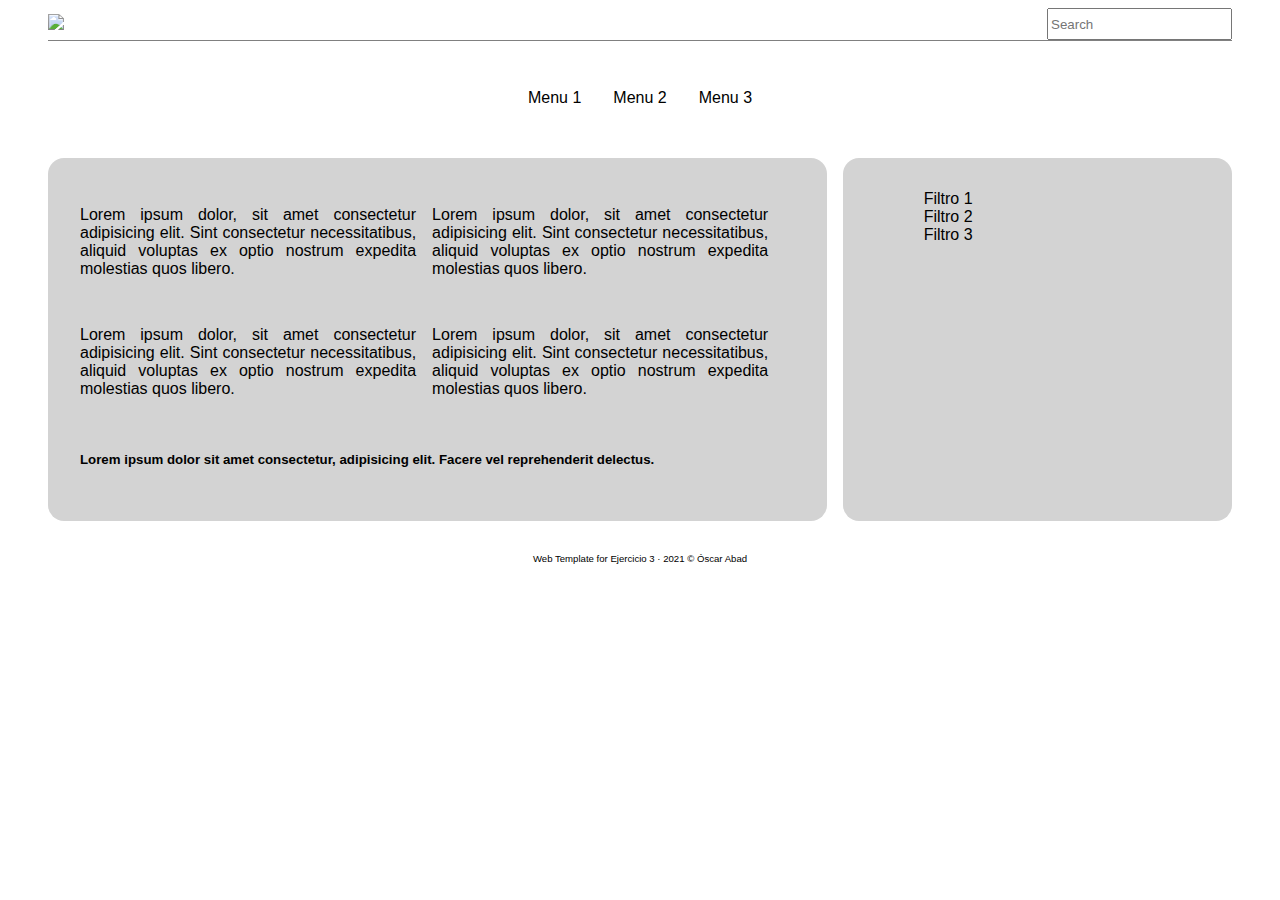
==== Level_2/Exercise_4-Design_the_Whole_Web/index.html @ 7683a9c5 "Sprint 1 - Ejercicios 1~3" ====
<!DOCTYPE html>
  <html lang="en">
  <link rel="stylesheet" href="css/styles.css">
  <link rel="shortcut icon" href="img/favicon.ico" type="image/x-icon">
  <!-- Font Awesome cdn -->
  <link rel="stylesheet" href="https://cdnjs.cloudflare.com/ajax/libs/font-awesome/5.15.4/css/all.css" integrity="sha512-4wfcoXlib1Aq0mUtsLLM74SZtmB73VHTafZAvxIp/Wk9u1PpIsrfmTvK0+yKetghCL8SHlZbMyEcV8Z21v42UQ==" crossorigin="anonymous" referrerpolicy="no-referrer" />
  <head>
    <meta charset="UTF-8">
    <meta http-equiv="X-UA-Compatible" content="IE=edge">
    <meta name="viewport" content="width=device-width, initial-scale=1.0">
    <title>Japan Travel - Tu blog sobre viajar a Japón.</title>
  </head>
  <body>
    <div>
      <header>
        <a href="#">
          <img id="logo" src="https://upload.wikimedia.org/wikipedia/commons/a/ab/Logo_TV_2015.png"/>
        </a>
        
        <input type="search" placeholder="Search" name="" id="search">
      </header>
      <section id="">

      </section>
      <nav>
        <ul>
          <li><a href="#">Menu 1</a></li>
          <li><a href="#">Menu 2</a></li>
          <li><a href="#">Menu 3</a></li>
        </ul>
      </nav>
      <main>        
        <p>
          Lorem ipsum dolor, sit amet consectetur adipisicing elit. Sint consectetur necessitatibus, aliquid voluptas ex optio nostrum expedita molestias quos libero.
        </p>
        <p>
          Lorem ipsum dolor, sit amet consectetur adipisicing elit. Sint consectetur necessitatibus, aliquid voluptas ex optio nostrum expedita molestias quos libero.
        </p>
        <p>
          Lorem ipsum dolor, sit amet consectetur adipisicing elit. Sint consectetur necessitatibus, aliquid voluptas ex optio nostrum expedita molestias quos libero.
        </p>
        <p>
          Lorem ipsum dolor, sit amet consectetur adipisicing elit. Sint consectetur necessitatibus, aliquid voluptas ex optio nostrum expedita molestias quos libero.
        </p>
        <h5>Lorem ipsum dolor sit amet consectetur, adipisicing elit. Facere vel reprehenderit delectus.</h5>
      </main>
      <aside>
        <ul>
          <li><a href="#">Filtro 1</a></li>
          <li><a href="#">Filtro 2</a></li>
          <li><a href="#">Filtro 3</a></li>
        </ul>
      </aside>
      <footer>Web Template for Ejercicio 3 · 2021 © Óscar Abad</footer>
    </div>
  </body>
  </html>
---- Level_2/Exercise_4-Design_the_Whole_Web/css/styles.css ----
/* General */
html {
  max-width: 1200px;
  margin: 0 auto;
  text-align: center;
  justify-content: center;
  font-family: -apple-system, BlinkMacSystemFont, 'Segoe UI', Roboto, Oxygen, Ubuntu, Cantarell, 'Open Sans', 'Helvetica Neue', sans-serif;
}
html div {
  display: grid;
  grid-template-areas: "header header"
                       "nav nav"
                       "main aside"
                       "footer footer";
  grid-template-columns: 2fr 1fr;
  grid-template-rows: auto;
  gap: 1rem;
}
#logo {
  grid-area: logo;
  width: 10rem;
}
header input {
  grid-area: search;
  height: 2rem;
}
header {
  grid-area: header;
  display: flex;
  align-items: center;
  justify-content: space-between;
  border-bottom: 1px solid gray;
}
a {
  text-decoration:none;
  color: black;
}
h1 {
  font-size: 2rem;
  text-align: center;
}
nav {
  grid-area: nav;
}
nav ul {
  display: flex;
  list-style-type: none;
  justify-content: center;
  padding-inline-start: 0;
  text-align: left;  
}
nav ul li {
  padding: 1rem;
  border-bottom: 0.2rem solid transparent;
}
nav ul li:hover {
  border-bottom: 0.2rem solid gray;
  cursor: pointer;
}
aside {
  background-color: lightgray;
  grid-area: aside;
  padding: 1rem;
  border-radius: 1rem;
}
aside ul li {
  list-style-type: none;
  border-left: 0.6rem solid transparent;
  text-align: left;
  padding-left: 1rem;
}
aside ul li:hover {
  border-left: 0.2rem solid gray;
  cursor: pointer;
}
main {
  grid-area: main;
  padding: 1.5rem;
  border-radius: 1rem;
  background-color: lightgray;
  display: flex;
  align-content: space-around;
  flex-wrap: wrap;
  text-align: center;
}
main p {
  padding: 0.5rem;
  width: 46%;
  text-align: justify;
}
main h5 {
  padding: 0.5rem;
  text-align: justify;
  width: 100%;
}
footer {
  grid-area: footer;
  padding: 1rem;
  font-size: 0.6rem;
}
/* Mobile */
@media screen and (max-width:480px) {
  html {
    max-width: 760px;
    margin: 0 auto;
    text-align: center;
    justify-content: center;
  }
  html div {
    display: grid;
    grid-template-areas: "header"
                         "nav"
                         "main"
                         "aside"
                         "footer";
    grid-template-columns: 1fr;
    grid-template-rows: auto;
    gap: 0.5rem;
  }
  header {
    display: block;
  }      
  #logo {
    width: 5rem;
    float: none;
  }
  input {
    width: 100%;
    margin: 1rem auto;
    padding: 0.5rem;
  }
  nav {
    width: 100%;
  }
  main p {
    width: 100%;
    padding: 0;
  }
}
/* Tablet */
@media screen and (min-width:481px) and (max-width: 768px) {
  html {
    max-width: 760px;
    margin: 0 auto;
    text-align: center;
    justify-content: center;
  }
  html div {
    display: grid;
    grid-template-areas: "header header"
                         "nav nav"
                         "main main"
                         "aside aside"
                         "footer footer";
    grid-template-columns: 1fr 1fr;
    grid-template-rows: auto;
    gap: 0.7rem;
  }
  #logo {
    width: 7.5rem;
  }
  header input {
    width: 6rem;
  }
}
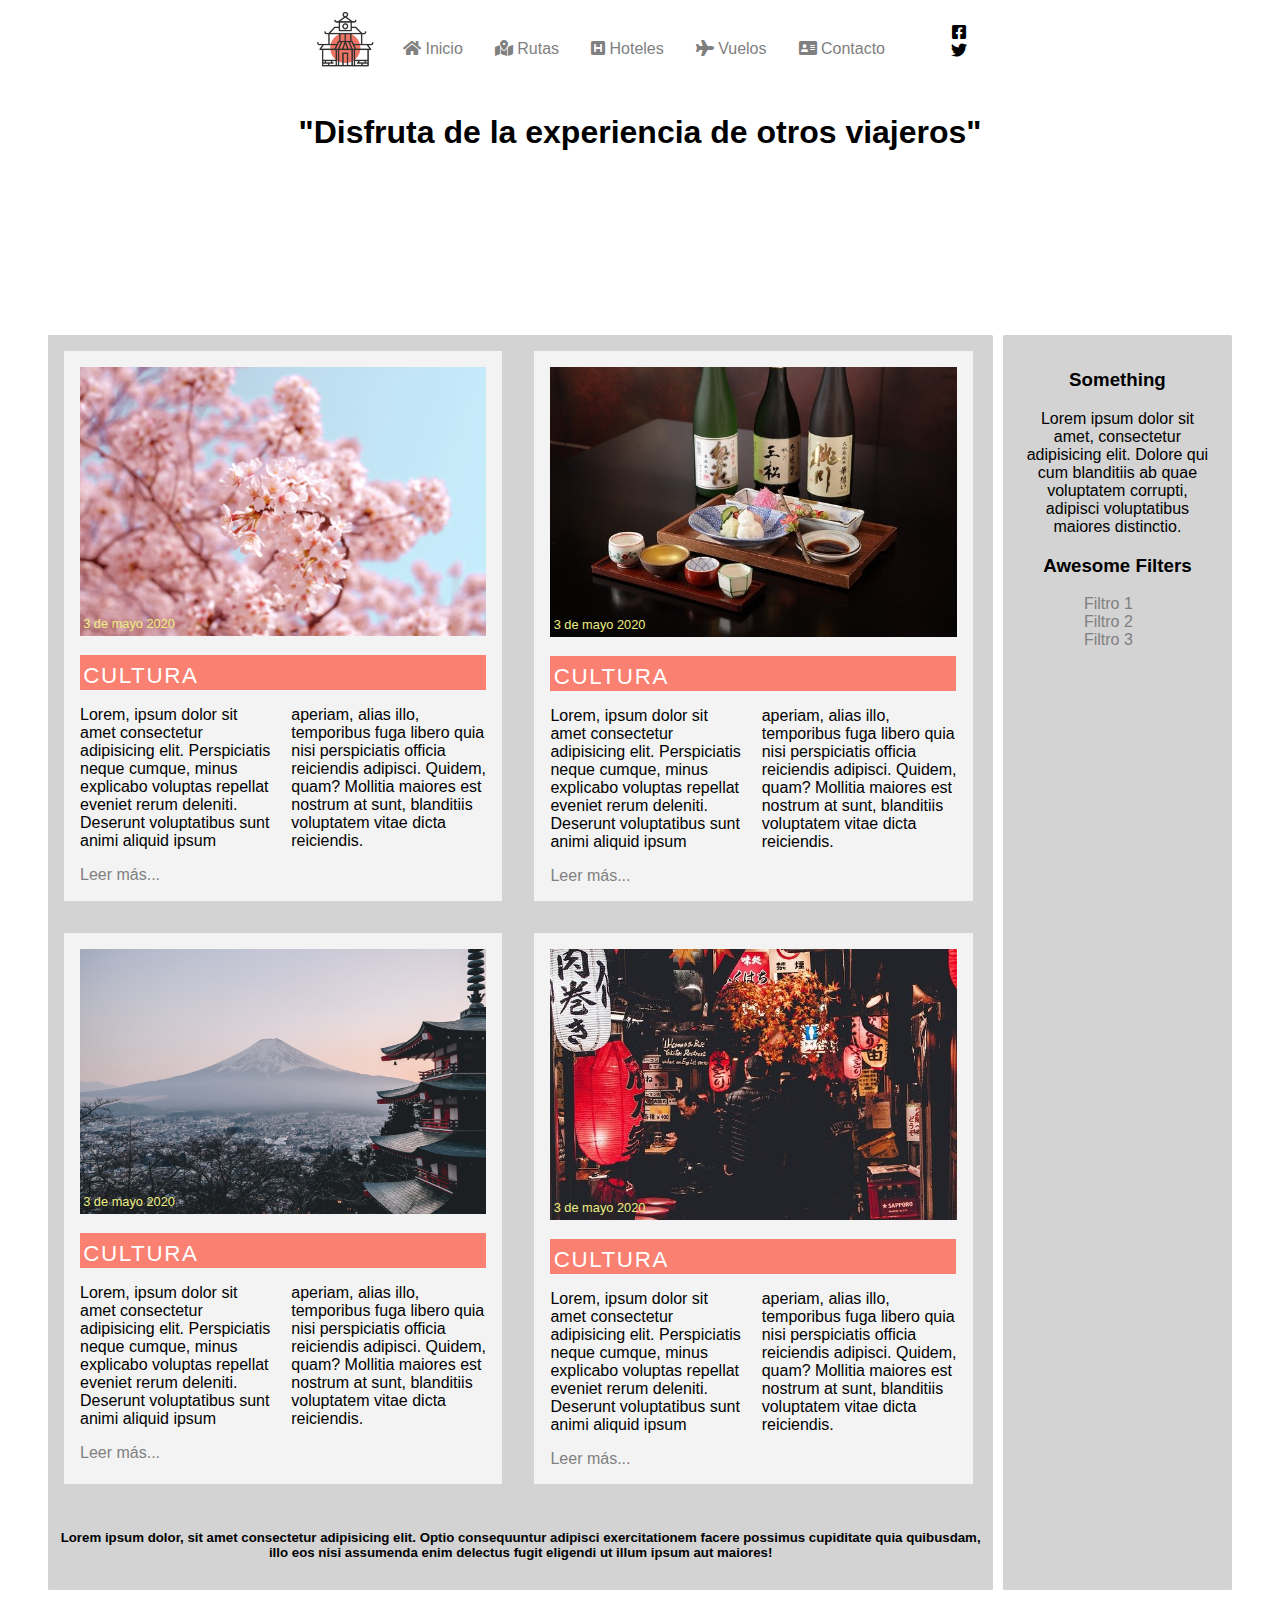
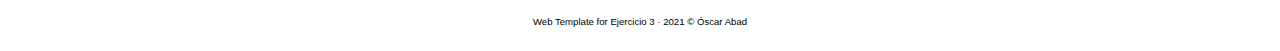
==== commit bba42289: "Sprint 1 - Ejercicios 4 y 5 - WIP" ====
--- a/Level_2/Exercise_4-Design_the_Whole_Web/index.html
+++ b/Level_2/Exercise_4-Design_the_Whole_Web/index.html
@@ -13,38 +13,73 @@
   <body>
     <div>
       <header>
-        <a href="#">
-          <img id="logo" src="https://upload.wikimedia.org/wikipedia/commons/a/ab/Logo_TV_2015.png"/>
-        </a>
-        
-        <input type="search" placeholder="Search" name="" id="search">
+        <div class="header">
+          <a href="#">
+            <img id="logo" src="img/logo.png"/>
+          </a>
+          <nav>
+            <ul>
+              <li><a href="#"><i class="fas fa-home"></i> Inicio</a></li>
+              <li><a href="#"><i class="fas fa-map-marked-alt"></i> Rutas</a></li>
+              <li><a href="#"><i class="fas fa-h-square"></i> Hoteles</a></li>
+              <li><a href="#"><i class="fas fa-plane"></i> Vuelos</a></li>
+              <li><a href="#"><i class="fas fa-address-card"></i> Contacto</a></li>
+            </ul>
+          </nav>
+          <div class="social-icons">
+            <ul>
+              <li><a href="#"></a><i class="fab fa-facebook-square"></i></a></li>
+              <li><a href="#"></a><i class="fab fa-twitter"></i></a></li>
+            </ul>
+          </div>
+        </div>
+        <div class="jumbo">
+          <h1>"Disfruta de la experiencia de otros viajeros"</h1>
+        </div>
       </header>
-      <section id="">
-
-      </section>
-      <nav>
-        <ul>
-          <li><a href="#">Menu 1</a></li>
-          <li><a href="#">Menu 2</a></li>
-          <li><a href="#">Menu 3</a></li>
-        </ul>
-      </nav>
       <main>        
-        <p>
-          Lorem ipsum dolor, sit amet consectetur adipisicing elit. Sint consectetur necessitatibus, aliquid voluptas ex optio nostrum expedita molestias quos libero.
-        </p>
-        <p>
-          Lorem ipsum dolor, sit amet consectetur adipisicing elit. Sint consectetur necessitatibus, aliquid voluptas ex optio nostrum expedita molestias quos libero.
-        </p>
-        <p>
-          Lorem ipsum dolor, sit amet consectetur adipisicing elit. Sint consectetur necessitatibus, aliquid voluptas ex optio nostrum expedita molestias quos libero.
-        </p>
-        <p>
-          Lorem ipsum dolor, sit amet consectetur adipisicing elit. Sint consectetur necessitatibus, aliquid voluptas ex optio nostrum expedita molestias quos libero.
-        </p>
-        <h5>Lorem ipsum dolor sit amet consectetur, adipisicing elit. Facere vel reprehenderit delectus.</h5>
+        <article>
+          <figure>
+            <img src="img/sakura.jpg" alt="Cerezo en Flor">
+            <figcaption>3 de mayo 2020</figcaption>
+          </figure>
+          <h2>Cultura</h2>
+          <p>Lorem, ipsum dolor sit amet consectetur adipisicing elit. Perspiciatis neque cumque, minus explicabo voluptas repellat eveniet rerum deleniti. Deserunt voluptatibus sunt animi aliquid ipsum aperiam, alias illo, temporibus fuga libero quia nisi perspiciatis officia reiciendis adipisci. Quidem, quam? Mollitia maiores est nostrum at sunt, blanditiis voluptatem vitae dicta reiciendis.</p>
+          <a href="#">Leer más...</a>
+        </article>
+        <article>
+          <figure>
+            <img src="img/comida.jpg" alt="Comida Tradicional Japonesa">
+            <figcaption>3 de mayo 2020</figcaption>
+          </figure>
+          <h2>Cultura</h2>
+          <p>Lorem, ipsum dolor sit amet consectetur adipisicing elit. Perspiciatis neque cumque, minus explicabo voluptas repellat eveniet rerum deleniti. Deserunt voluptatibus sunt animi aliquid ipsum aperiam, alias illo, temporibus fuga libero quia nisi perspiciatis officia reiciendis adipisci. Quidem, quam? Mollitia maiores est nostrum at sunt, blanditiis voluptatem vitae dicta reiciendis.</p>
+          <a href="#">Leer más...</a>
+        </article>
+        <article>
+          <figure>
+            <img src="img/fuji.jpg" alt="Monte Fuji">
+            <figcaption>3 de mayo 2020</figcaption>
+          </figure>
+          <h2>Cultura</h2>
+          <p>Lorem, ipsum dolor sit amet consectetur adipisicing elit. Perspiciatis neque cumque, minus explicabo voluptas repellat eveniet rerum deleniti. Deserunt voluptatibus sunt animi aliquid ipsum aperiam, alias illo, temporibus fuga libero quia nisi perspiciatis officia reiciendis adipisci. Quidem, quam? Mollitia maiores est nostrum at sunt, blanditiis voluptatem vitae dicta reiciendis.</p>
+          <a href="#">Leer más...</a>
+        </article>
+        <article>
+          <figure>
+            <img src="img/noche.jpg" alt="Noche en Japón">
+            <figcaption>3 de mayo 2020</figcaption>
+          </figure>
+          <h2>Cultura</h2>
+          <p>Lorem, ipsum dolor sit amet consectetur adipisicing elit. Perspiciatis neque cumque, minus explicabo voluptas repellat eveniet rerum deleniti. Deserunt voluptatibus sunt animi aliquid ipsum aperiam, alias illo, temporibus fuga libero quia nisi perspiciatis officia reiciendis adipisci. Quidem, quam? Mollitia maiores est nostrum at sunt, blanditiis voluptatem vitae dicta reiciendis.</p>
+          <a href="#">Leer más...</a>
+        </article>
+        <h5>Lorem ipsum dolor, sit amet consectetur adipisicing elit. Optio consequuntur adipisci exercitationem facere possimus cupiditate quia quibusdam, illo eos nisi assumenda enim delectus fugit eligendi ut illum ipsum aut maiores!</h5>
       </main>
       <aside>
+        <h3>Something</h3>
+        <p>Lorem ipsum dolor sit amet, consectetur adipisicing elit. Dolore qui cum blanditiis ab quae voluptatem corrupti, adipisci voluptatibus maiores distinctio.</p>
+        <h3>Awesome Filters</h3>
         <ul>
           <li><a href="#">Filtro 1</a></li>
           <li><a href="#">Filtro 2</a></li>
--- a/Level_2/Exercise_4-Design_the_Whole_Web/css/styles.css
+++ b/Level_2/Exercise_4-Design_the_Whole_Web/css/styles.css
@@ -1,4 +1,7 @@
 /* General */
+:root {
+  --main-accent: salmon;
+}
 html {
   max-width: 1200px;
   margin: 0 auto;
@@ -8,32 +11,47 @@
 }
 html div {
   display: grid;
-  grid-template-areas: "header header"
-                       "nav nav"
-                       "main aside"
-                       "footer footer";
-  grid-template-columns: 2fr 1fr;
+  grid-template-areas: "header header header header header"
+                       "main main main main aside"
+                       "footer footer footer footer footer";
+  grid-template-columns: 1fr 1fr 1fr 1fr 1fr;
   grid-template-rows: auto;
-  gap: 1rem;
+  gap: 0.6rem;
 }
 #logo {
   grid-area: logo;
-  width: 10rem;
-}
-header input {
-  grid-area: search;
-  height: 2rem;
+  width: 4rem;
+}
+.header {
+  display: flex;
 }
 header {
   grid-area: header;
   display: flex;
+  flex-direction: column;
   align-items: center;
   justify-content: space-between;
-  border-bottom: 1px solid gray;
+  background-image: url(/img/header.jpg);
+  background-size:130%;
+  background-position: center;
+  background-clip: content-box;
+  width: 100%;
+}
+.header h1 {
+  display: block;
+}
+.jumbo {
+  display: block;
+  width: 100%;
+  height: 14.5rem;
 }
 a {
   text-decoration:none;
-  color: black;
+  color: gray;
+}
+a:hover {
+  color: var(--main-accent);
+  border-color: var(--main-accent);
 }
 h1 {
   font-size: 2rem;
@@ -45,23 +63,33 @@
 nav ul {
   display: flex;
   list-style-type: none;
-  justify-content: center;
+  justify-content:space-evenly;
   padding-inline-start: 0;
   text-align: left;  
 }
 nav ul li {
   padding: 1rem;
-  border-bottom: 0.2rem solid transparent;
+  border-bottom: 0.2rem dashed transparent;
+  transition: 500ms;
 }
 nav ul li:hover {
-  border-bottom: 0.2rem solid gray;
+  border-bottom: 0.2rem solid var(--main-accent);
   cursor: pointer;
+  transition: 200ms;
+}
+.social-icons {
+  grid-area: social;
+  height: 2rem;
+  display: flex;
+}
+.social-icons li {
+  list-style: none;
 }
 aside {
   background-color: lightgray;
   grid-area: aside;
   padding: 1rem;
-  border-radius: 1rem;
+  border-radius: 0.1rem;
 }
 aside ul li {
   list-style-type: none;
@@ -75,22 +103,65 @@
 }
 main {
   grid-area: main;
-  padding: 1.5rem;
-  border-radius: 1rem;
+  border-radius: 0.1rem;
   background-color: lightgray;
-  display: flex;
-  align-content: space-around;
+  /* display: flex; */
+  align-content:space-between;
+  text-align: center;
+  display: inline-flex;
   flex-wrap: wrap;
-  text-align: center;
+}
+main article {
+  padding: 0.7rem;
+  background-color:rgb(243, 243, 243);
+  width:43%;
+  padding: 1rem;
+  text-align: left;
+  border: 1rem solid lightgray;
+}
+main article p {
+  column-count: 2;
+}
+main article a {
+  text-align: left;
+}
+main figure {
+  margin: 0;
+  padding: 0;
+  position: relative;
+}
+main figure img {
+  background-size:auto;
+  width: 100%;
+}
+main figcaption {
+  font-size: 0.8rem;
+  color: rgb(238, 238, 129);
+  position: relative;
+  top: -1.5rem;
+  left: 0.2rem;
+}
+main article h2 {
+  text-transform: uppercase;
+  margin: 0;
+  letter-spacing: 0.1rem;
+  font-size: 1.4rem;
+  font-weight: 100;
+  font-family:'Franklin Gothic Medium', 'Arial Narrow', Arial, sans-serif;
+  width: 99%;
+  height: 1.7rem;
+  padding-left: 0.2rem;
+  padding-top: 0.5rem;
+  color: white;
+  background-color: var(--main-accent);
 }
 main p {
-  padding: 0.5rem;
-  width: 46%;
-  text-align: justify;
+  /* padding: 0.7rem; */
+  width: 100%;
+  text-align: left;
 }
 main h5 {
   padding: 0.5rem;
-  text-align: justify;
   width: 100%;
 }
 footer {
@@ -98,7 +169,9 @@
   padding: 1rem;
   font-size: 0.6rem;
 }
+
 /* Mobile */
+/*
 @media screen and (max-width:480px) {
   html {
     max-width: 760px;
@@ -137,7 +210,9 @@
     padding: 0;
   }
 }
+*/
 /* Tablet */
+/*
 @media screen and (min-width:481px) and (max-width: 768px) {
   html {
     max-width: 760px;
@@ -162,4 +237,5 @@
   header input {
     width: 6rem;
   }
-}+}
+*/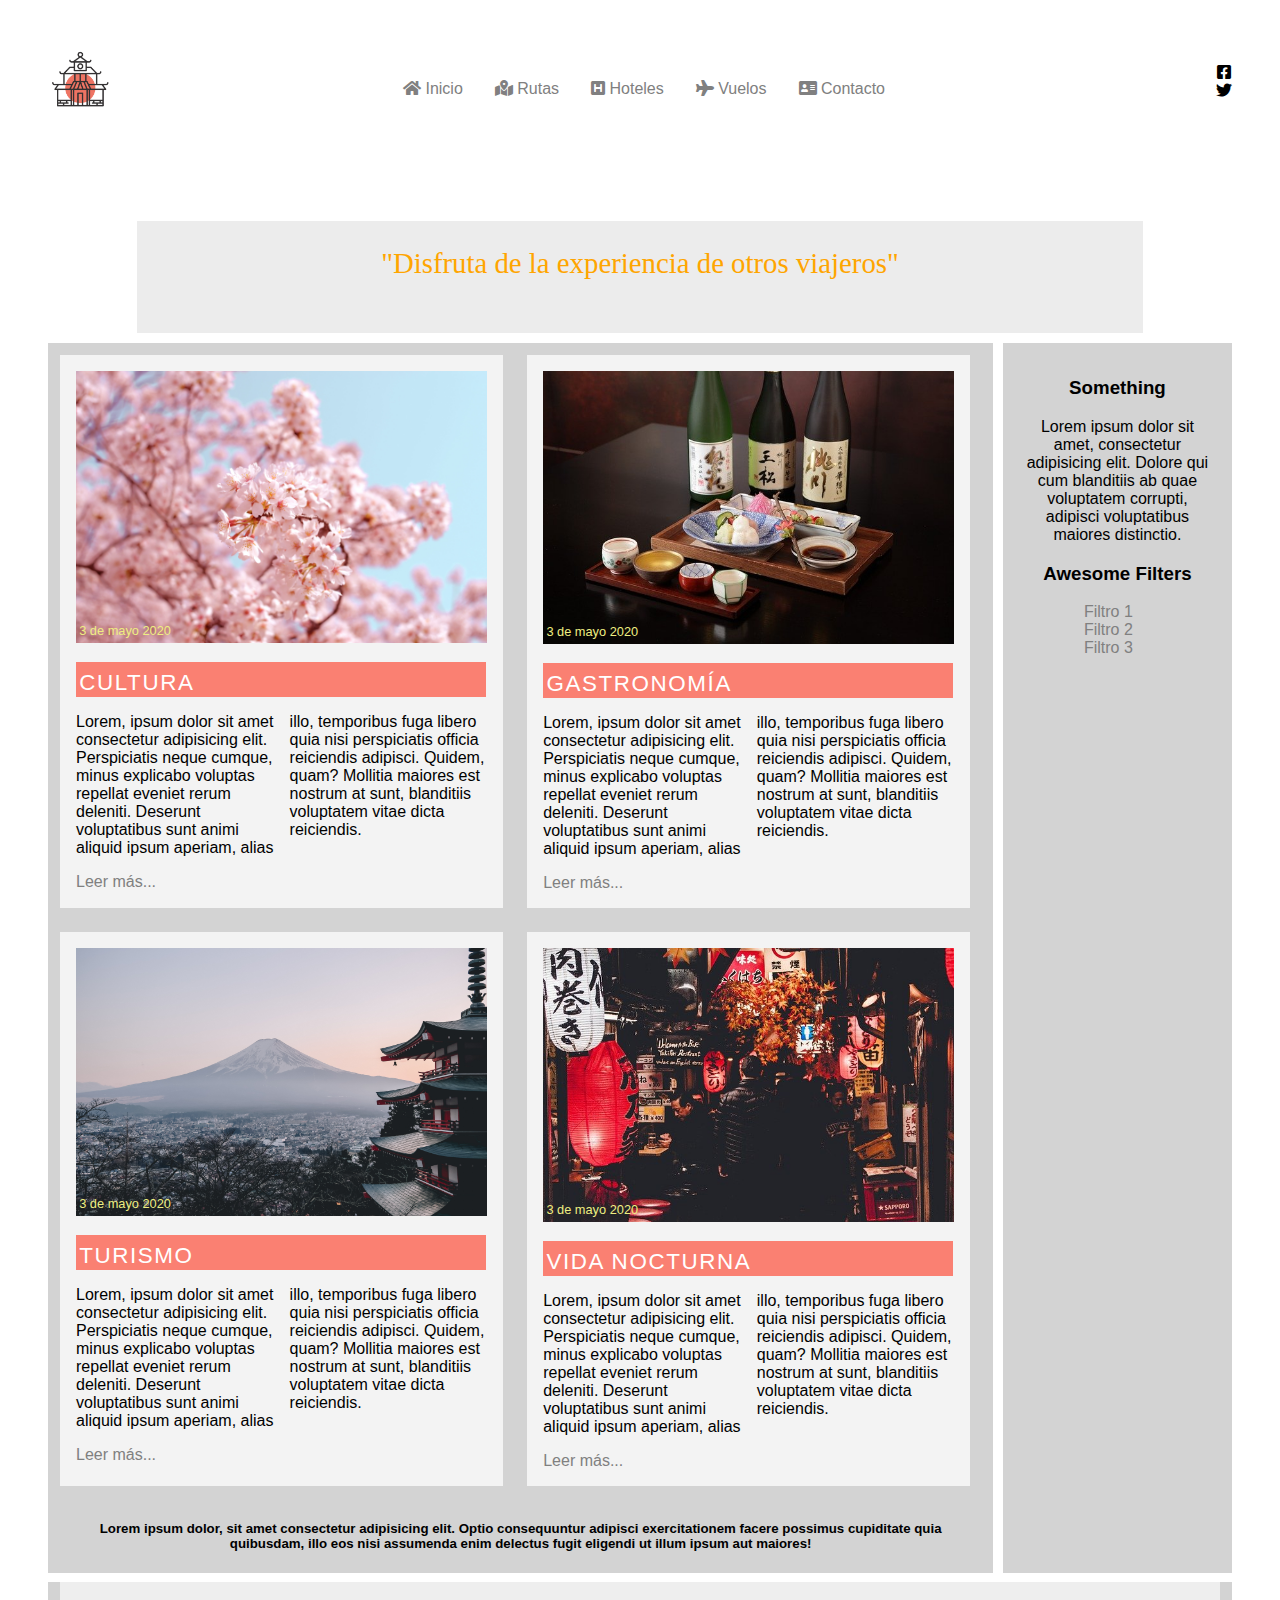
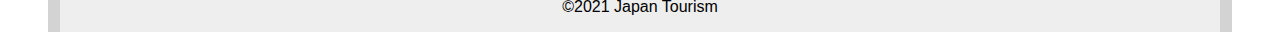
==== commit 191e6c59: "Sprint 1 - Ejercicios 4 y 5 - WIP 2" ====
--- a/Level_2/Exercise_4-Design_the_Whole_Web/index.html
+++ b/Level_2/Exercise_4-Design_the_Whole_Web/index.html
@@ -42,8 +42,8 @@
           <figure>
             <img src="img/sakura.jpg" alt="Cerezo en Flor">
             <figcaption>3 de mayo 2020</figcaption>
-          </figure>
-          <h2>Cultura</h2>
+            <h2>Cultura</h2>
+          </figure>          
           <p>Lorem, ipsum dolor sit amet consectetur adipisicing elit. Perspiciatis neque cumque, minus explicabo voluptas repellat eveniet rerum deleniti. Deserunt voluptatibus sunt animi aliquid ipsum aperiam, alias illo, temporibus fuga libero quia nisi perspiciatis officia reiciendis adipisci. Quidem, quam? Mollitia maiores est nostrum at sunt, blanditiis voluptatem vitae dicta reiciendis.</p>
           <a href="#">Leer más...</a>
         </article>
@@ -52,7 +52,7 @@
             <img src="img/comida.jpg" alt="Comida Tradicional Japonesa">
             <figcaption>3 de mayo 2020</figcaption>
           </figure>
-          <h2>Cultura</h2>
+          <h2>Gastronomía</h2>
           <p>Lorem, ipsum dolor sit amet consectetur adipisicing elit. Perspiciatis neque cumque, minus explicabo voluptas repellat eveniet rerum deleniti. Deserunt voluptatibus sunt animi aliquid ipsum aperiam, alias illo, temporibus fuga libero quia nisi perspiciatis officia reiciendis adipisci. Quidem, quam? Mollitia maiores est nostrum at sunt, blanditiis voluptatem vitae dicta reiciendis.</p>
           <a href="#">Leer más...</a>
         </article>
@@ -61,7 +61,7 @@
             <img src="img/fuji.jpg" alt="Monte Fuji">
             <figcaption>3 de mayo 2020</figcaption>
           </figure>
-          <h2>Cultura</h2>
+          <h2>Turismo</h2>
           <p>Lorem, ipsum dolor sit amet consectetur adipisicing elit. Perspiciatis neque cumque, minus explicabo voluptas repellat eveniet rerum deleniti. Deserunt voluptatibus sunt animi aliquid ipsum aperiam, alias illo, temporibus fuga libero quia nisi perspiciatis officia reiciendis adipisci. Quidem, quam? Mollitia maiores est nostrum at sunt, blanditiis voluptatem vitae dicta reiciendis.</p>
           <a href="#">Leer más...</a>
         </article>
@@ -70,7 +70,7 @@
             <img src="img/noche.jpg" alt="Noche en Japón">
             <figcaption>3 de mayo 2020</figcaption>
           </figure>
-          <h2>Cultura</h2>
+          <h2>Vida Nocturna</h2>
           <p>Lorem, ipsum dolor sit amet consectetur adipisicing elit. Perspiciatis neque cumque, minus explicabo voluptas repellat eveniet rerum deleniti. Deserunt voluptatibus sunt animi aliquid ipsum aperiam, alias illo, temporibus fuga libero quia nisi perspiciatis officia reiciendis adipisci. Quidem, quam? Mollitia maiores est nostrum at sunt, blanditiis voluptatem vitae dicta reiciendis.</p>
           <a href="#">Leer más...</a>
         </article>
@@ -86,7 +86,7 @@
           <li><a href="#">Filtro 3</a></li>
         </ul>
       </aside>
-      <footer>Web Template for Ejercicio 3 · 2021 © Óscar Abad</footer>
+      <footer>©2021 Japan Tourism</footer>
     </div>
   </body>
   </html>--- a/Level_2/Exercise_4-Design_the_Whole_Web/css/styles.css
+++ b/Level_2/Exercise_4-Design_the_Whole_Web/css/styles.css
@@ -1,6 +1,8 @@
 /* General */
 :root {
   --main-accent: salmon;
+  --main-clear: lightgray;
+  --main-clearest: rgb(238, 238, 238);
 }
 html {
   max-width: 1200px;
@@ -24,6 +26,9 @@
 }
 .header {
   display: flex;
+  justify-content: space-between;
+  width: 100%;
+  padding: 2.5rem 4rem;
 }
 header {
   grid-area: header;
@@ -42,8 +47,19 @@
 }
 .jumbo {
   display: block;
-  width: 100%;
-  height: 14.5rem;
+  width: 85%;
+  height: 7rem;
+  margin-top: 3rem;
+  background-color: rgba(128,128,128,15%);
+}
+h1 {
+  font-size: 1.8rem;
+  font-family:'Times New Roman', Times, serif;
+  font-weight: 300;
+  bottom: -0.4rem;
+  text-align: center;
+  position: relative;
+  color: orange;
 }
 a {
   text-decoration:none;
@@ -52,10 +68,6 @@
 a:hover {
   color: var(--main-accent);
   border-color: var(--main-accent);
-}
-h1 {
-  font-size: 2rem;
-  text-align: center;
 }
 nav {
   grid-area: nav;
@@ -89,7 +101,6 @@
   background-color: lightgray;
   grid-area: aside;
   padding: 1rem;
-  border-radius: 0.1rem;
 }
 aside ul li {
   list-style-type: none;
@@ -103,7 +114,6 @@
 }
 main {
   grid-area: main;
-  border-radius: 0.1rem;
   background-color: lightgray;
   /* display: flex; */
   align-content:space-between;
@@ -114,10 +124,10 @@
 main article {
   padding: 0.7rem;
   background-color:rgb(243, 243, 243);
-  width:43%;
-  padding: 1rem;
-  text-align: left;
-  border: 1rem solid lightgray;
+  width:43.5%;
+  padding: 1rem;
+  text-align: left;
+  border: 0.8rem solid lightgray;
 }
 main article p {
   column-count: 2;
@@ -161,13 +171,16 @@
   text-align: left;
 }
 main h5 {
-  padding: 0.5rem;
+  padding: 0 0.8rem;
   width: 100%;
 }
 footer {
   grid-area: footer;
   padding: 1rem;
-  font-size: 0.6rem;
+  font-size: 1rem;
+  border-left: 0.8rem solid var(--main-clear);
+  border-right: 0.8rem solid var(--main-clear);
+  background-color: var(--main-clearest);
 }
 
 /* Mobile */
